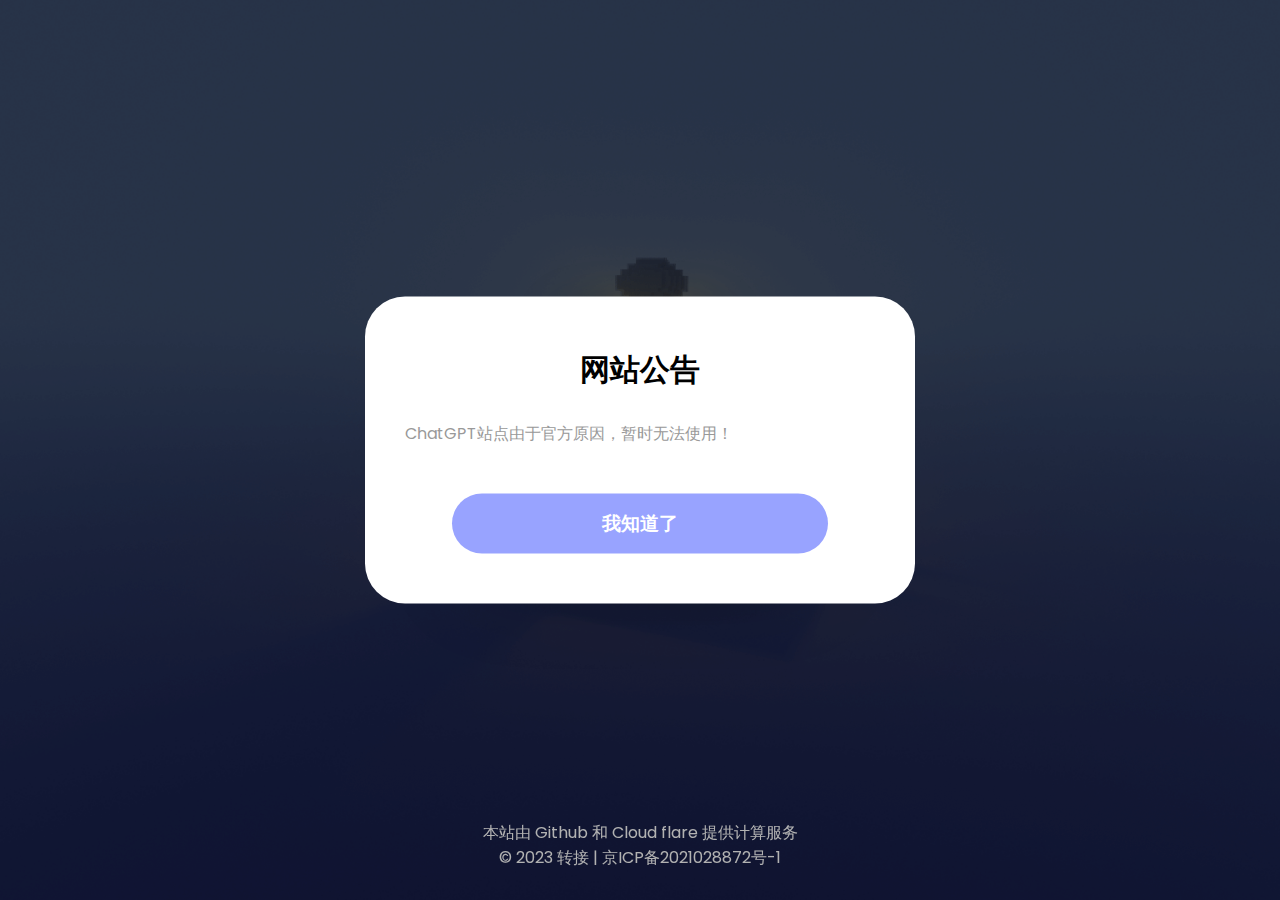
==== index.html @ eada30e5 "Merge branch 'main' of https://github.com/Zhuanjier/startpage" ====
<!DOCTYPE html>
<html lang="zh">
<!-- Author : 转接 -->
<head>
    <!-- 规定编码，方式乱码 -->
    <meta charset="UTF-8">
    <!-- 导入css -->
    <link rel="stylesheet" href="./css/cardStyle.css">
    <title>转接Home</title>
    <!-- 51la统计 -->
    <script>
        !function(p){"use strict";!function(t){var s=window,e=document,i=p,c="".concat("https:"===e.location.protocol?"https://":"http://","sdk.51.la/js-sdk-pro.min.js"),n=e.createElement("script"),r=e.getElementsByTagName("script")[0];n.type="text/javascript",n.setAttribute("charset","UTF-8"),n.async=!0,n.src=c,n.id="LA_COLLECT",i.d=n;var o=function(){s.LA.ids.push(i)};s.LA?s.LA.ids&&o():(s.LA=p,s.LA.ids=[],o()),r.parentNode.insertBefore(n,r)}()}({id:"K0v8ea14fqQQSKI8",ck:"K0v8ea14fqQQSKI8",autoTrack:true,hashMode:true});
    </script>
</head>
<body>
    <div class="card">
        <div class="imgBx">
            <img src="./img/headimg.png">
        </div>
        <div class="content">
            <div class="details">
                <h2>Randall<br><span>言多必失，谨言慎行</span></h2>
                <div class="linkBtn">
                    <button onclick="window.location.href = 'https://pan.zhuanjie.ltd/'">网盘</button>
                    <button onclick="window.location.href = 'https://airport.randallanjie.uk/'">机场</button>
                    <button onclick="window.location.href = 'https://ai.zhuanjie.ltd/'">ChatGPT</button>
                </div>
                <div class="actionBtn">
                    <!-- 实现button点击跳转的方式有两种，可以在button标签外套上a标签或者给button绑定onclick事件 -->
                    <button onclick="window.location.href = 'https://blog.zhuanjie.ltd/'">个人博客</button>
                    <button onclick="window.location.href = 'https://dash.randallanjie.uk/'">服务器监控</button>
                </div>
            </div>
        </div>
    </div>

    <!-- 页脚 -->
	<div class="footer">
		<!-- 之前服务器在雨云计算中心 -->
	    <!--<p><a href="https://www.rainyun.com?ref=MjU2NjA=">本站由雨云提供计算服务</a></p>-->
		<p>本站由 <a href="https://github.com/Zhuanjier">Github</a> 和 Cloud flare 提供计算服务</p>
		<p>© 2023 <a href="http://startpage.zhuanjie.ltd/">转接</a> | <a href="https://beian.miit.gov.cn/">京ICP备2021028872号-1</a></p>
        <!-- 51la统计 -->
        <script id="LA-DATA-WIDGET" crossorigin="anonymous" charset="UTF-8" src="https://v6-widget.51.la/v6/K0v8ea14fqQQSKI8/quote.js?theme=0&f=12"></script>
	</div>

    <!-- 弹窗代码开始 -->
    <div class="web_notice" style="position: fixed;top: 0;left: 0;width: 100%;height: 100%;background: rgba(0,0,0,0.3);z-index: 99999;">
        <div style="position: fixed;top: 50%;left: 50%;width: 550px;background: #FFF;transform: translate(-50%, -50%);border-radius: 40px;padding: 50px 40px;">
            <h3 style="font-weight: bold;text-align: center;font-size: 30px;">
                网站公告
            </h3>
            <div style="font-size: 16px;margin-top: 26px;line-height: 30px;color: #999;">
                ChatGPT站点由于官方原因，暂时无法使用！
            </div>
            <a style="display: block;background: #98a3ff;color: #FFF;text-align: center;font-weight: bold;font-size: 19px;line-height: 60px;margin: 0 auto;margin-top: 45px;border-radius: 32px;width: 80%;" onclick="javascript:document.querySelector('.web_notice').remove()">
                我知道了
            </a>
        </div>
    </div>
    <!-- 弹窗代码结束 -->
    

</body>

</html>
---- css/cardStyle.css ----
/* 这是引入了一些字体 */
@import url('https://fonts.googleapis.com/css?family=Poppins:100,200,300,400,500,600,700,800,900'); 

* {
  margin: 0;
  padding: 0;
  box-sizing: border-box;
  font-family: 'Poppins', sans-serif;
}

body {
  display: flex;
  justify-content: center;
  align-items: center;
  min-height: 100vh;
  background: url(../img/default.png);
  background-attachment:fixed;
  background-position:center;
  background-size: cover;
}

.card {
  position: relative;
  width: 350px;
  height: 200px;
  /* height: 450px; */
  background: #fff;
  border-radius: 20px;
  box-shadow: 0 35px 90px rgba(0, 0, 0, 0.15);
  transition: 0.5s;
}

.card:hover {
  height: 450px;
}

.imgBx {
  position: absolute;
  left: 50%;
  top: -50px;
  transform: translateX(-50%);
  width: 150px;
  height: 150px;
  background: #fff;
  border-radius: 20px;
  box-shadow: 0 15px 50px rgba(0, 0, 0, 0.35);
  overflow: hidden;
  transition: 0.5s;
}

.card:hover .imgBx {
  width: 250px;
  height: 250px;
}

.imgBx img{
  position: absolute;
  top: 0;
  left: 0;
  width: 100%;
  height: 100%;
  object-fit: cover;
}

.card .content {
  position: absolute;
  width: 100%;
  height: 100%;
  display: flex;
  justify-content: center;
  align-items: flex-end;
  overflow: hidden;
}

.card .content .details {
  padding: 35px;
  text-align: center;
  width: 100%;
  transition: 0.5s;
  transform: translateY(150px);
}

.card:hover .content .details {
  transform: translateY(0px);
}

.card .content .details h2 {
  font-size: 1.25em;
  font-weight: 600;
  color: #555;
  line-height: 1.2em;
}

.card .content .details h2 span {
  font-size: 0.75em;
  font-weight: 500;
  opacity: 0.5;
}

.card .content .details .data {
  display: flex;
  justify-content: space-between;
  margin: 20px 0;
}

.card .content .details .data h3 {
  font-size: 1em;
  color: #555;
  line-height: 1.2em;
  font-weight: 600;
}

.card .content .details .data h3 span {
  font-size: 0.85em;
  font-weight: 400;
  opacity: 0.5;
}

.card .content .details .linkBtn {
    display: flex;
    justify-content: space-between;
    margin: 20px 0;
}

.card .content .details .linkBtn button {
    padding: 10px 20px;
    border-radius: 5px;
    border: 1px solid #999;
    outline: none;
    font-size: 1em;
    font-weight: 500;
    color: #999;
    background: #fff;
    cursor: pointer;
  }

.card .content .details .actionBtn {
  display: flex;
  justify-content: space-between;
}

.card .content .details .actionBtn button {
  padding: 10px 30px;
  border-radius: 5px;
  border: none;
  outline: none;
  font-size: 1em;
  font-weight: 500;
  background: #ff5f95;
  color: #fff;
  cursor: pointer;
}

.card .content .details .actionBtn button:nth-child(2) {
  border: 1px solid #999;
  color: #999;
  background: #fff;
}

.footer {
    width: 100%;
    color: white;
    float: left;
    text-align: center;
    position: fixed;
    bottom: 0;
    margin-bottom: 30px;
    /* background-color: blue; */
    display: block;
}

.footer a {
    text-decoration: none;
    color: white;
}

.footer a:hover {
    color: rgb(0, 81, 255);
}
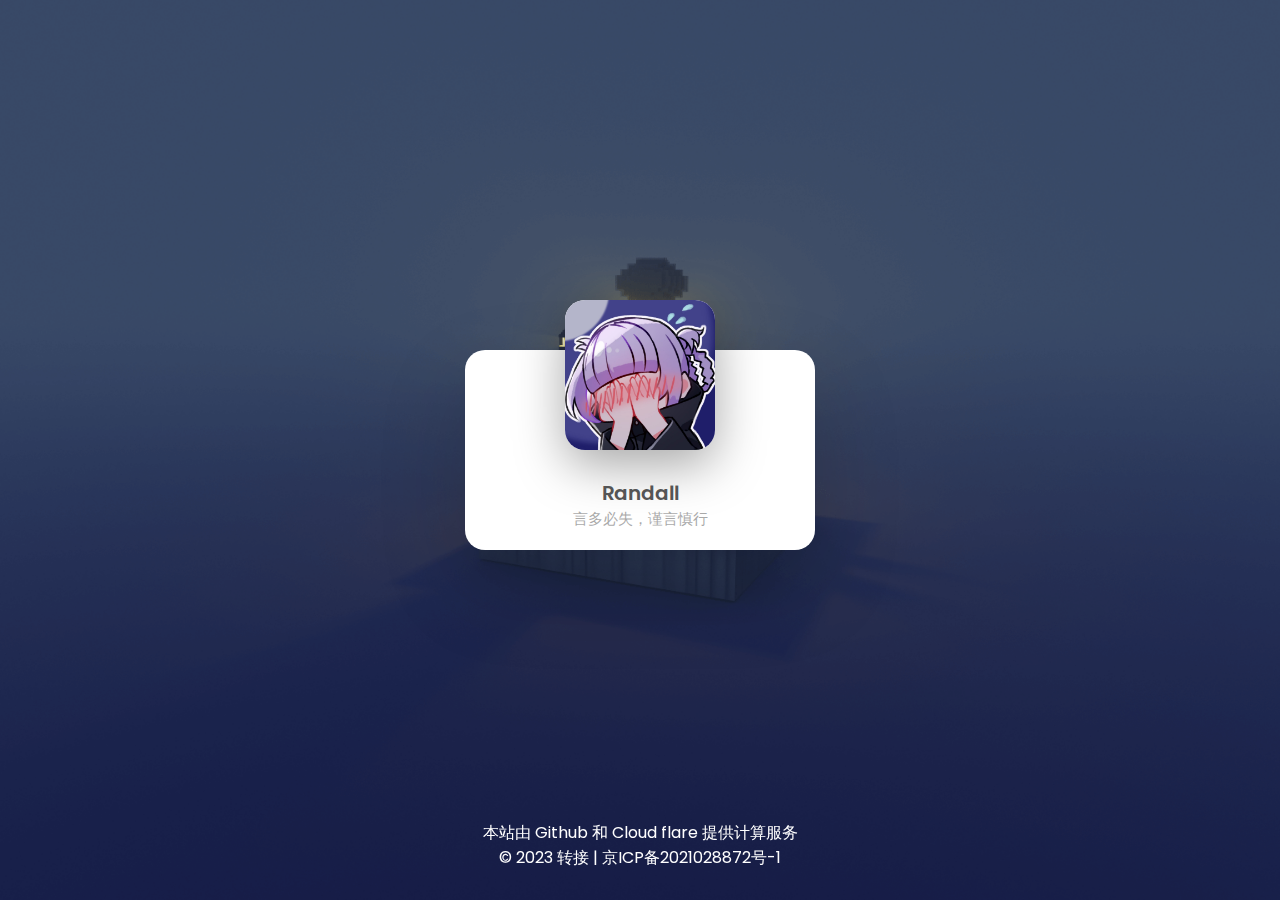
==== commit dfa01dd0: "关闭弹窗" ====
--- a/index.html
+++ b/index.html
@@ -11,6 +11,35 @@
     <script>
         !function(p){"use strict";!function(t){var s=window,e=document,i=p,c="".concat("https:"===e.location.protocol?"https://":"http://","sdk.51.la/js-sdk-pro.min.js"),n=e.createElement("script"),r=e.getElementsByTagName("script")[0];n.type="text/javascript",n.setAttribute("charset","UTF-8"),n.async=!0,n.src=c,n.id="LA_COLLECT",i.d=n;var o=function(){s.LA.ids.push(i)};s.LA?s.LA.ids&&o():(s.LA=p,s.LA.ids=[],o()),r.parentNode.insertBefore(n,r)}()}({id:"K0v8ea14fqQQSKI8",ck:"K0v8ea14fqQQSKI8",autoTrack:true,hashMode:true});
     </script>
+
+    <style>
+        .hidden {
+            display: none;
+        }
+    </style>
+
+    <!-- 弹窗动画 -->
+    <script>
+        function showWebNotice() {
+            var webNotice = document.querySelector('.web_notice');
+            webNotice.classList.remove('hidden');
+            setTimeout(function() {
+                webNotice.style.transition = 'opacity 1s';
+                webNotice.style.opacity = 1;
+            }, 50);
+        }
+        function hideWebNotice() {
+            var webNotice = document.querySelector('.web_notice');
+            webNotice.style.transition = 'opacity 1s';
+            webNotice.style.opacity = 0;
+            setTimeout(function() {
+                webNotice.style.display = 'none';
+            }, 1000);
+        }
+        document.addEventListener('DOMContentLoaded', function() {
+            setTimeout(showWebNotice, 10); // 延迟0.01秒显示弹窗，可根据需要调整
+        });
+    </script>    
 </head>
 <body>
     <div class="card">
@@ -41,11 +70,12 @@
 		<p>本站由 <a href="https://github.com/Zhuanjier">Github</a> 和 Cloud flare 提供计算服务</p>
 		<p>© 2023 <a href="http://startpage.zhuanjie.ltd/">转接</a> | <a href="https://beian.miit.gov.cn/">京ICP备2021028872号-1</a></p>
         <!-- 51la统计 -->
-        <script id="LA-DATA-WIDGET" crossorigin="anonymous" charset="UTF-8" src="https://v6-widget.51.la/v6/K0v8ea14fqQQSKI8/quote.js?theme=0&f=12"></script>
+        <script id="LA-DATA-WIDGET" crossorigin="anonymous" charset="UTF-8" src="https://v6-widget.51.la/v6/K0v8ea14fqQQSKI8/quote.js?theme=#FFFFFF,#FFFFFF,#FFFFFF,#FFFFFF,#FFFFFF,#FFFFFF,12&f=12"></script>
 	</div>
 
     <!-- 弹窗代码开始 -->
-    <div class="web_notice" style="position: fixed;top: 0;left: 0;width: 100%;height: 100%;background: rgba(0,0,0,0.3);z-index: 99999;">
+    <!-- <div class="web_notice hidden"
+         style="position: fixed;top: 0;left: 0;width: 100%;height: 100%;background: rgba(0,0,0,0.3);z-index: 99999; opacity: 0;">
         <div style="position: fixed;top: 50%;left: 50%;width: 550px;background: #FFF;transform: translate(-50%, -50%);border-radius: 40px;padding: 50px 40px;">
             <h3 style="font-weight: bold;text-align: center;font-size: 30px;">
                 网站公告
@@ -53,11 +83,11 @@
             <div style="font-size: 16px;margin-top: 26px;line-height: 30px;color: #999;">
                 ChatGPT站点由于官方原因，暂时无法使用！
             </div>
-            <a style="display: block;background: #98a3ff;color: #FFF;text-align: center;font-weight: bold;font-size: 19px;line-height: 60px;margin: 0 auto;margin-top: 45px;border-radius: 32px;width: 80%;" onclick="javascript:document.querySelector('.web_notice').remove()">
+            <a style="display: block;background: #98a3ff;color: #FFF;text-align: center;font-weight: bold;font-size: 19px;line-height: 60px;margin: 0 auto;margin-top: 45px;border-radius: 32px;width: 80%;" onclick="hideWebNotice()">
                 我知道了
-            </a>
+            </a>            
         </div>
-    </div>
+    </div> -->
     <!-- 弹窗代码结束 -->
     
 
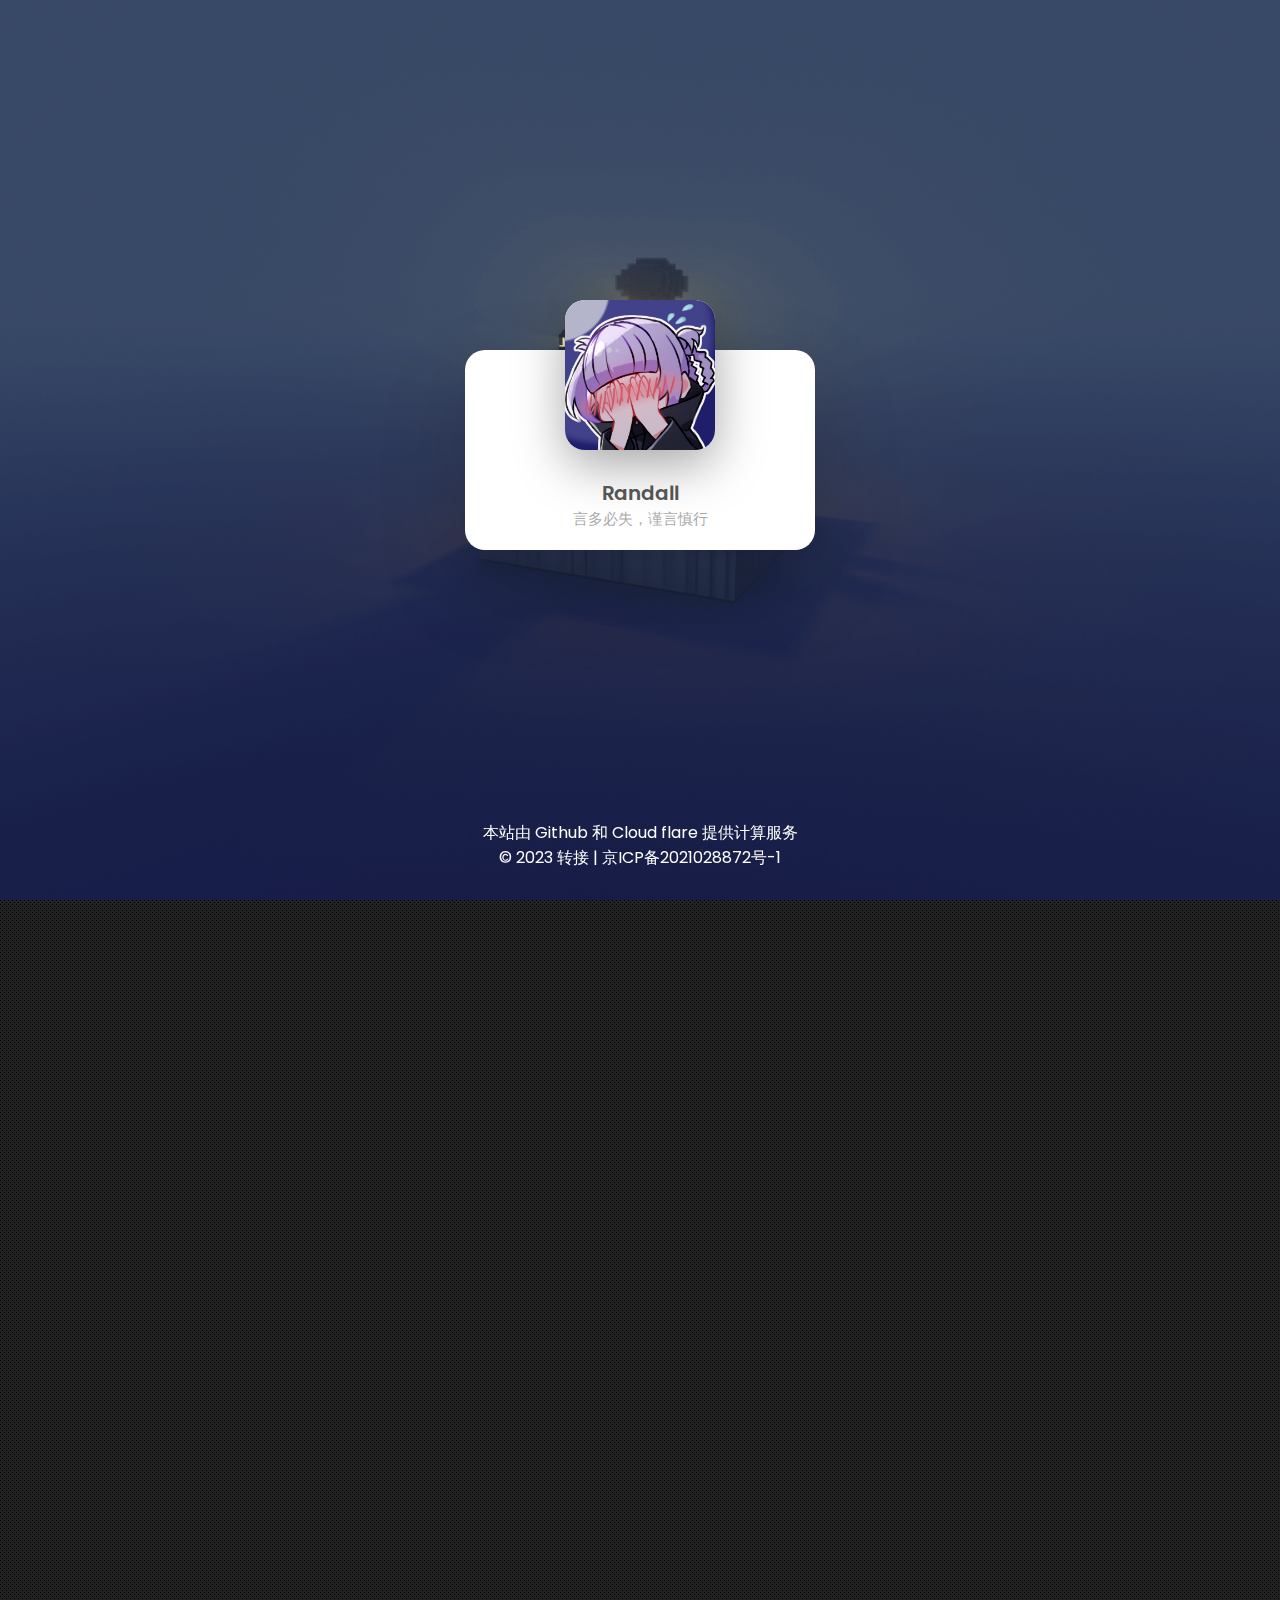
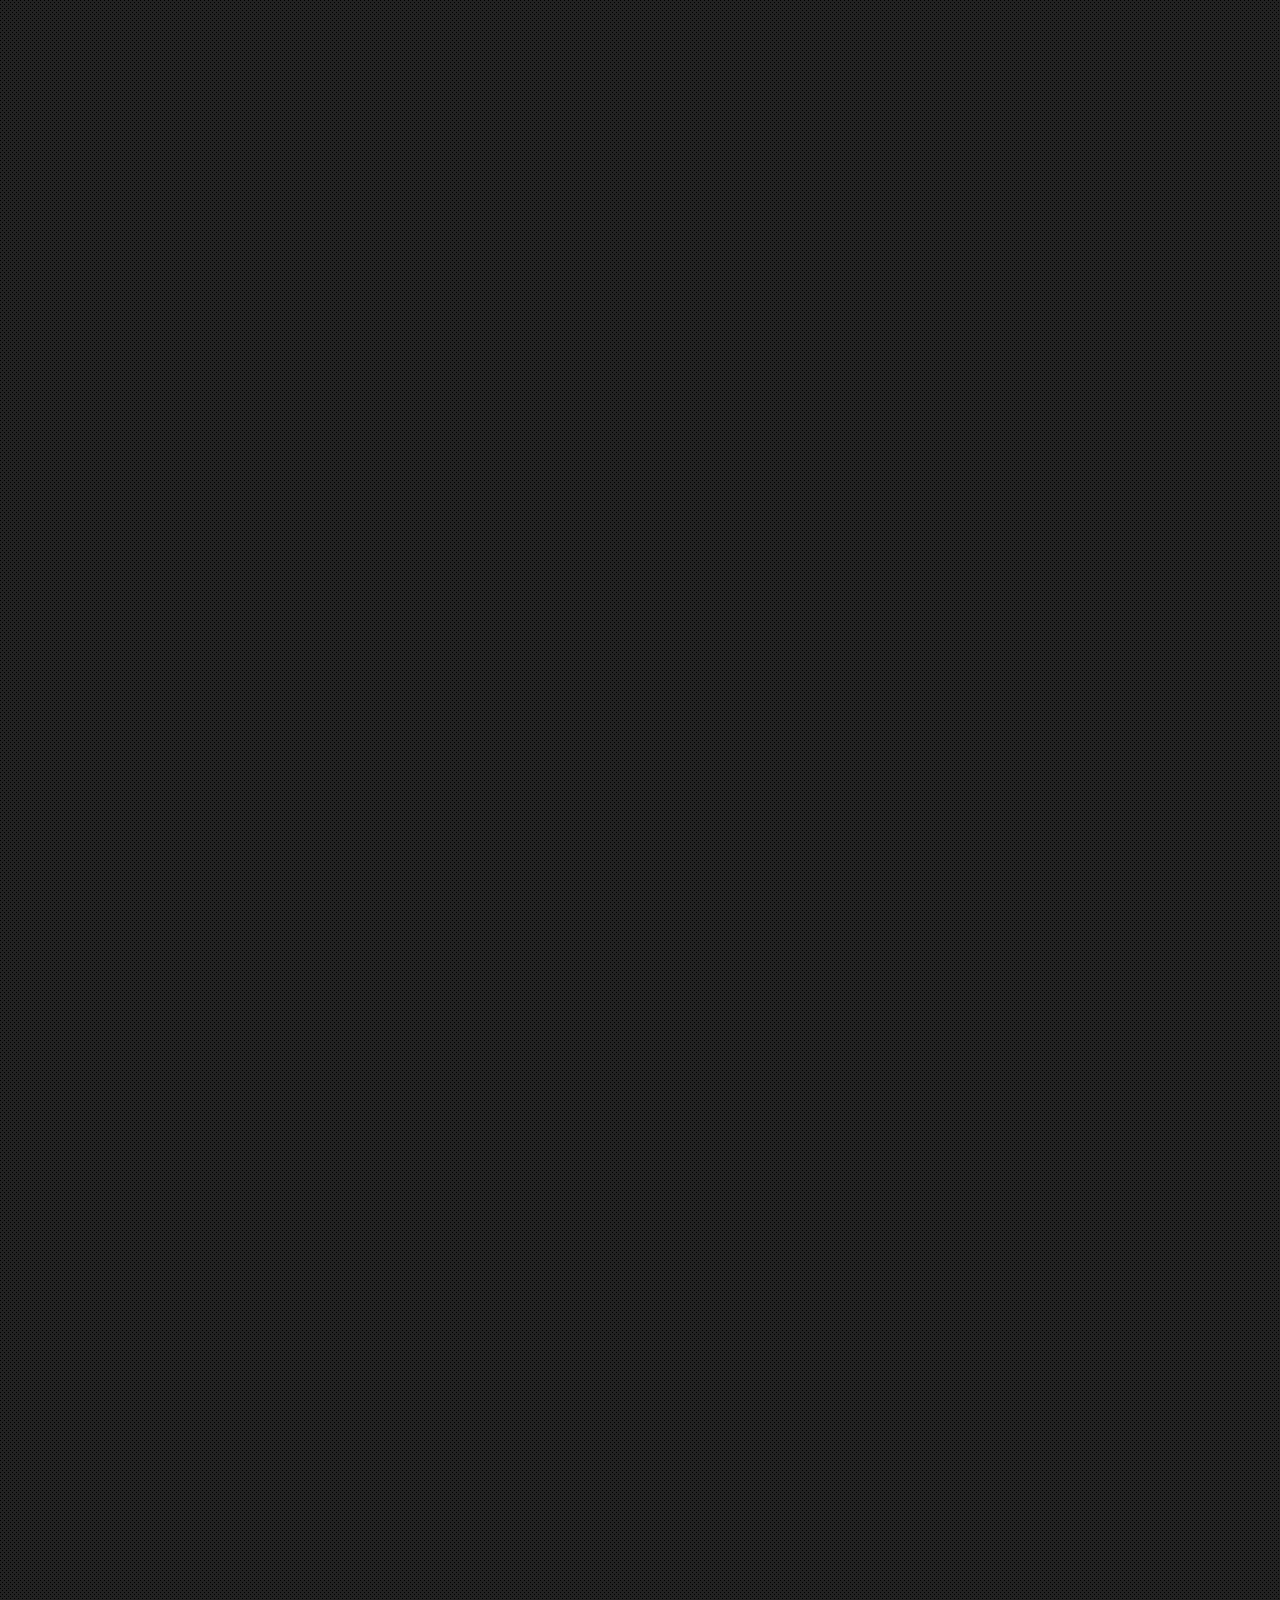
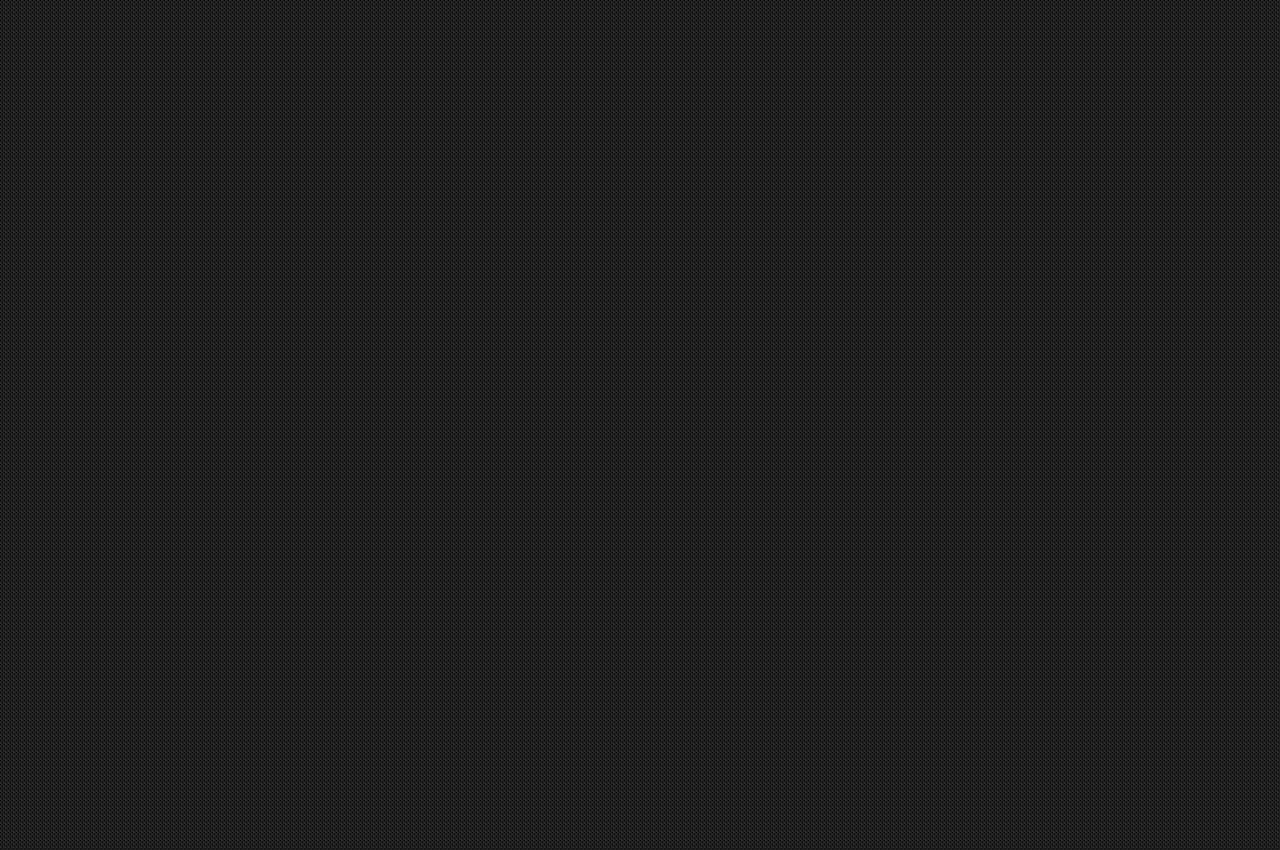
==== commit 36bc45ee: "更新样式文件" ====
--- a/index.html
+++ b/index.html
@@ -19,7 +19,7 @@
     </style>
 
     <!-- 弹窗动画 -->
-    <script>
+    <!-- <script>
         function showWebNotice() {
             var webNotice = document.querySelector('.web_notice');
             webNotice.classList.remove('hidden');
@@ -39,39 +39,48 @@
         document.addEventListener('DOMContentLoaded', function() {
             setTimeout(showWebNotice, 10); // 延迟0.01秒显示弹窗，可根据需要调整
         });
-    </script>    
+    </script>     -->
 </head>
 <body>
-    <div class="card">
-        <div class="imgBx">
-            <img src="./img/headimg.png">
-        </div>
-        <div class="content">
-            <div class="details">
-                <h2>Randall<br><span>言多必失，谨言慎行</span></h2>
-                <div class="linkBtn">
-                    <button onclick="window.location.href = 'https://pan.zhuanjie.ltd/'">网盘</button>
-                    <button onclick="window.location.href = 'https://airport.randallanjie.uk/'">机场</button>
-                    <button onclick="window.location.href = 'https://ai.zhuanjie.ltd/'">ChatGPT</button>
+    <article class="avgrund-contents">
+        <div id="contains">
+            <div class="card">
+                <div class="imgBx">
+                    <img src="./img/headimg.png">
                 </div>
-                <div class="actionBtn">
-                    <!-- 实现button点击跳转的方式有两种，可以在button标签外套上a标签或者给button绑定onclick事件 -->
-                    <button onclick="window.location.href = 'https://blog.zhuanjie.ltd/'">个人博客</button>
-                    <button onclick="window.location.href = 'https://dash.randallanjie.uk/'">服务器监控</button>
+                <div class="content">
+                    <div class="details">
+                        <h2>Randall<br><span>言多必失，谨言慎行</span></h2>
+                        <div class="linkBtn">
+                            <button onclick="window.location.href = 'https://pan.zhuanjie.ltd/'">网盘</button>
+                            <button onclick="window.location.href = 'https://airport.randallanjie.com/'">机场</button>
+                            <button onclick="window.location.href = 'https://shop.randallanjie.com/'">商铺</button>
+                            <button onclick="window.location.href = 'https://dash.randallanjie.uk/'">监控</button>
+                        </div>
+                        <div class="actionBtn">
+                            <!-- 实现button点击跳转的方式有两种，可以在button标签外套上a标签或者给button绑定onclick事件 -->
+                            <button onclick="window.location.href = 'https://blog.zhuanjie.ltd/'">个人博客</button>
+                            <button id="magnifier">更多链接～</button>
+                        </div>
+                    </div>
                 </div>
             </div>
+
+            <!-- 页脚 -->
+            <div class="footer">
+                <!-- 之前服务器在雨云计算中心 -->
+                <!--<p><a href="https://www.rainyun.com?ref=MjU2NjA=">本站由雨云提供计算服务</a></p>-->
+                <p>本站由 <a href="https://github.com/Zhuanjier">Github</a> 和 Cloud flare 提供计算服务</p>
+                <p>© 2023 <a href="http://startpage.zhuanjie.ltd/">转接</a> | <a href="https://beian.miit.gov.cn/">京ICP备2021028872号-1</a></p>
+                <!-- 51la统计 -->
+                <script id="LA-DATA-WIDGET" crossorigin="anonymous" charset="UTF-8" src="https://v6-widget.51.la/v6/K0v8ea14fqQQSKI8/quote.js?theme=#FFFFFF,#FFFFFF,#FFFFFF,#FFFFFF,#FFFFFF,#FFFFFF,12&f=12"></script>
+            </div>
         </div>
-    </div>
-
-    <!-- 页脚 -->
-	<div class="footer">
-		<!-- 之前服务器在雨云计算中心 -->
-	    <!--<p><a href="https://www.rainyun.com?ref=MjU2NjA=">本站由雨云提供计算服务</a></p>-->
-		<p>本站由 <a href="https://github.com/Zhuanjier">Github</a> 和 Cloud flare 提供计算服务</p>
-		<p>© 2023 <a href="http://startpage.zhuanjie.ltd/">转接</a> | <a href="https://beian.miit.gov.cn/">京ICP备2021028872号-1</a></p>
-        <!-- 51la统计 -->
-        <script id="LA-DATA-WIDGET" crossorigin="anonymous" charset="UTF-8" src="https://v6-widget.51.la/v6/K0v8ea14fqQQSKI8/quote.js?theme=#FFFFFF,#FFFFFF,#FFFFFF,#FFFFFF,#FFFFFF,#FFFFFF,12&f=12"></script>
-	</div>
+    </article>
+    <div class="avgrund-cover"></div>
+    <aside class="avgrund-popup">
+        请等待更多链接更新～
+    </aside>
 
     <!-- 弹窗代码开始 -->
     <!-- <div class="web_notice hidden"
@@ -89,8 +98,13 @@
         </div>
     </div> -->
     <!-- 弹窗代码结束 -->
-    
+    <script src="js/popup.js"></script>
+    <script src="https://notification.randallanjie.com/r_notification.js"></script>
 
+    <script>
+        rShowMessage('本弹窗来自本人开源项目：<a href="https://notification.randallanjie.com/" class="rnotificationLink">RNotification</a>，<a href="https://github.com/RandallAnjie/RNotification" class="rnotificationLink">点我去往仓库页面</a>', 0, 'up', 0)
+        rShowMessage('感谢您的访问～<br />目前服务器监控下线，图像处理服务器前端js文件异常，请等待修复', 0, 'up', 0)
+    </script>
 </body>
 
 </html>
--- a/css/cardStyle.css
+++ b/css/cardStyle.css
@@ -9,14 +9,26 @@
 }
 
 body {
+  height: 100vh;
+  width: 100vw;
+  overflow: hidden;
+}
+
+#contains {
   display: flex;
   justify-content: center;
   align-items: center;
-  min-height: 100vh;
+  height: 100%;
   background: url(../img/default.png);
   background-attachment:fixed;
   background-position:center;
   background-size: cover;
+}
+
+html {
+  background-color: #222;
+  background-image: url([data-uri]);
+  background-repeat: repeat;
 }
 
 .card {
@@ -34,6 +46,27 @@
   height: 450px;
 }
 
+.footer {
+  width: 100%;
+  color: white;
+  float: left;
+  text-align: center;
+  position: fixed;
+  bottom: 0;
+  margin-bottom: 30px;
+  /* background-color: blue; */
+  display: block;
+}
+
+.footer a {
+  text-decoration: none;
+  color: white;
+}
+
+.footer a:hover {
+  color: rgb(0, 81, 255);
+}
+
 .imgBx {
   position: absolute;
   left: 50%;
@@ -123,7 +156,7 @@
 }
 
 .card .content .details .linkBtn button {
-    padding: 10px 20px;
+    padding: 10px 15px;
     border-radius: 5px;
     border: 1px solid #999;
     outline: none;
@@ -157,23 +190,188 @@
   background: #fff;
 }
 
-.footer {
-    width: 100%;
-    color: white;
-    float: left;
-    text-align: center;
-    position: fixed;
-    bottom: 0;
-    margin-bottom: 30px;
-    /* background-color: blue; */
-    display: block;
-}
-
-.footer a {
-    text-decoration: none;
-    color: white;
-}
-
-.footer a:hover {
-    color: rgb(0, 81, 255);
-}+.rnotificationLink {
+  color: black;
+  text-decoration: none;
+  transition: 0.15s color ease;
+}
+
+.rnotificationLink:hover {
+  color: skyblue;
+}
+
+.avgrund-active body {
+  -webkit-transform: scale(0.9);
+  -moz-transform: scale(0.9);
+  -ms-transform: scale(0.9);
+  -o-transform: scale(0.9);
+  transform: scale(0.9);
+}
+
+.avgrund-cover {
+  position: absolute;
+  width: 500%;
+  height: 500%;
+  top: -50%;
+  left: -50%;
+  z-index: 1;
+  visibility: hidden;
+  opacity: 0;
+  background: rgba(0, 0, 0, 0.5);
+}
+
+.avgrund-active .avgrund-cover {
+  visibility: visible;
+  opacity: 1;
+}
+
+.avgrund-contents {
+  position: relative;
+  /* padding: 20px; */
+  /* max-width: 80%; */
+  width: 100%;
+  height: 100%;
+  /* margin: auto; */
+}
+
+.avgrund-active .avgrund-contents {
+  -webkit-filter: blur(2px);
+  -moz-filter: blur(2px);
+  -ms-filter: blur(2px);
+  -o-filter: blur(2px);
+  filter: blur(2px);
+}
+
+.no-blur.avgrund-active .avgrund-contents {
+  -webkit-filter: none;
+  -moz-filter: none;
+  -ms-filter: none;
+  -o-filter: none;
+  filter: none;
+}
+
+.avgrund-popup {
+  position: absolute;
+  width: 340px;
+  height: 130px;
+  left: 50%;
+  top: 50%;
+  margin: -130px 0 0 -190px;
+  visibility: hidden;
+  opacity: 0;
+  z-index: 2;
+  padding: 20px;
+
+  background: white;
+  box-shadow: 0px 0px 20px rgba(0, 0, 0, 0.6);
+  border-radius: 3px;
+
+  -webkit-transform: scale(0.8);
+  -moz-transform: scale(0.8);
+  -ms-transform: scale(0.8);
+  -o-transform: scale(0.8);
+  transform: scale(0.8);
+}
+
+.avgrund-active .avgrund-popup {
+  visibility: visible;
+  opacity: 1;
+
+  -webkit-transform: scale(1.1);
+  -moz-transform: scale(1.1);
+  -ms-transform: scale(1.1);
+  -o-transform: scale(1.1);
+  transform: scale(1.1);
+}
+
+.avgrund-popup.stack {
+  -webkit-transform: scale(1.5);
+  -moz-transform: scale(1.5);
+  -ms-transform: scale(1.5);
+  -o-transform: scale(1.5);
+  transform: scale(1.5);
+}
+
+.avgrund-active .avgrund-popup.stack {
+  -webkit-transform: scale(1.1);
+  -moz-transform: scale(1.1);
+  -ms-transform: scale(1.1);
+  -o-transform: scale(1.1);
+  transform: scale(1.1);
+}
+
+
+.avgrund-ready body,
+.avgrund-ready .avgrund-contents,
+.avgrund-ready .avgrund-popup,
+.avgrund-ready .avgrund-cover {
+  -webkit-transform-origin: 50% 50%;
+  -moz-transform-origin: 50% 50%;
+  -ms-transform-origin: 50% 50%;
+  -o-transform-origin: 50% 50%;
+  transform-origin: 50% 50%;
+
+  -webkit-transition: 0.3s all cubic-bezier(0.250, 0.460, 0.450, 0.940);
+  -moz-transition: 0.3s all cubic-bezier(0.250, 0.460, 0.450, 0.940);
+  -ms-transition: 0.3s all cubic-bezier(0.250, 0.460, 0.450, 0.940);
+  -o-transition: 0.3s all cubic-bezier(0.250, 0.460, 0.450, 0.940);
+  transition: 0.3s all cubic-bezier(0.250, 0.460, 0.450, 0.940);
+}
+
+.avgrund-ready .avgrund-popup.no-transition {
+  -webkit-transition: none;
+  -moz-transition: none;
+  -ms-transition: none;
+  -o-transition: none;
+  transition: none;
+}
+
+#searchBox {
+  position: fixed;
+  top: 50%;
+  left: 50%;
+  transform: translate(-50%, -50%);
+  padding: 10px;
+  background-color: #fff;
+  border: 1px solid #ddd;
+  border-radius: 5px;
+}
+
+#contents {
+  overflow-y: auto;
+  max-height: 100%;
+  scroll-behavior: smooth;
+}
+
+#version-info {
+  text-align: left;
+  position: fixed;
+  left: 10px;
+  bottom: 10px;
+  padding: 10px 10px;
+  border-radius: 5px;
+  font-size: 12px;
+  color: rgba(128, 128, 128, 0.7);
+  z-index: 9999;
+  transition: all 0.3s ease;
+  overflow: hidden;
+  max-height: 20px;
+}
+
+#version-info:hover {
+  color: white;
+  background-color: rgba(128, 128, 128, 0.7);
+  max-height: 100%;
+}
+
+.update-details {
+  opacity: 0;
+  max-height: 0;
+  overflow: hidden;
+  transition: all 0.3s ease;
+}
+
+#version-info:hover .update-details {
+  opacity: 1;
+  max-height: 100%;
+}
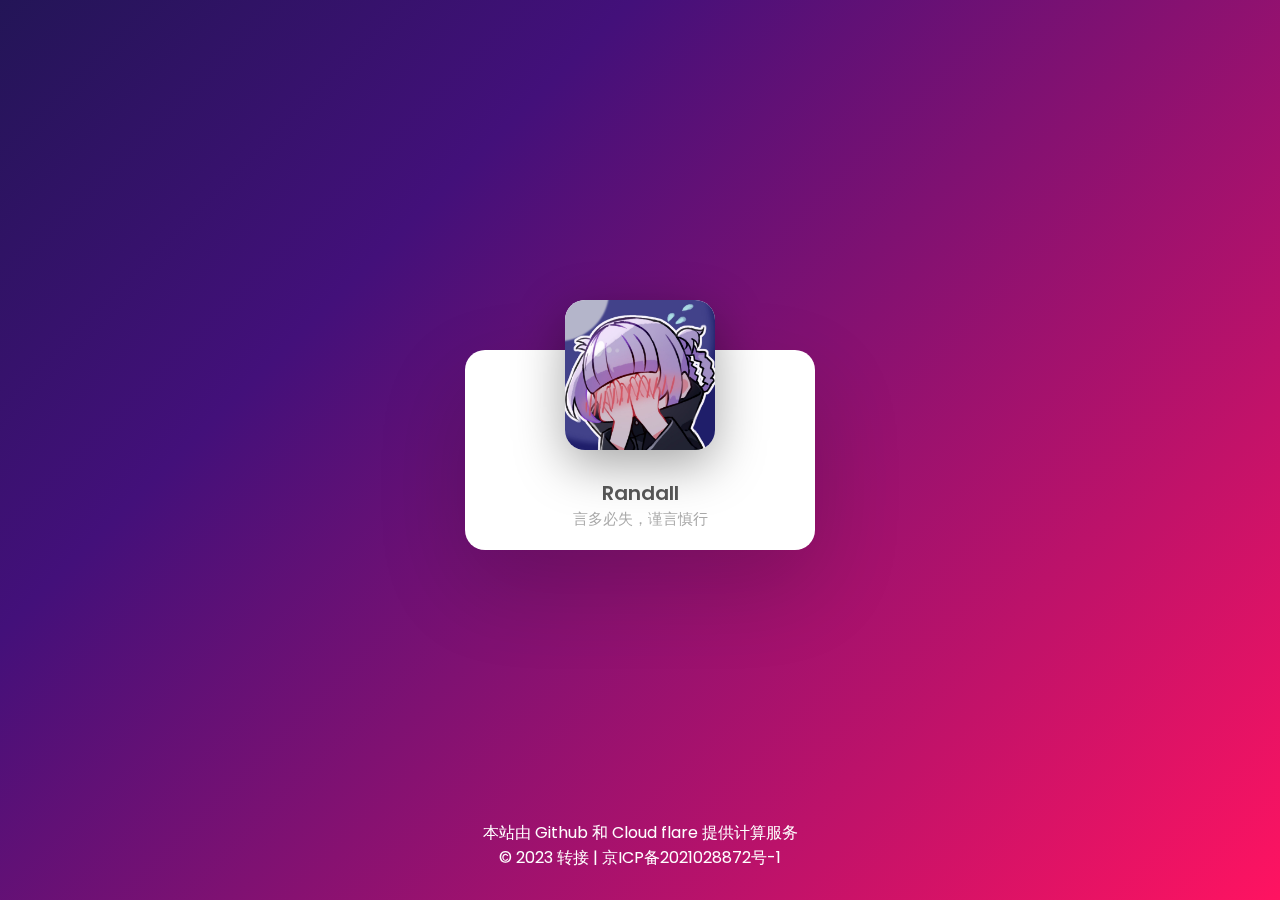
==== commit 2e059621: "更新" ====
--- a/index.html
+++ b/index.html
@@ -1,6 +1,7 @@
 <!DOCTYPE html>
 <html lang="zh">
 <!-- Author : 转接 -->
+
 <head>
     <!-- 规定编码，方式乱码 -->
     <meta charset="UTF-8">
@@ -9,10 +10,29 @@
     <title>转接Home</title>
     <!-- 51la统计 -->
     <script>
-        !function(p){"use strict";!function(t){var s=window,e=document,i=p,c="".concat("https:"===e.location.protocol?"https://":"http://","sdk.51.la/js-sdk-pro.min.js"),n=e.createElement("script"),r=e.getElementsByTagName("script")[0];n.type="text/javascript",n.setAttribute("charset","UTF-8"),n.async=!0,n.src=c,n.id="LA_COLLECT",i.d=n;var o=function(){s.LA.ids.push(i)};s.LA?s.LA.ids&&o():(s.LA=p,s.LA.ids=[],o()),r.parentNode.insertBefore(n,r)}()}({id:"K0v8ea14fqQQSKI8",ck:"K0v8ea14fqQQSKI8",autoTrack:true,hashMode:true});
+        !function (p) { "use strict"; !function (t) { var s = window, e = document, i = p, c = "".concat("https:" === e.location.protocol ? "https://" : "http://", "sdk.51.la/js-sdk-pro.min.js"), n = e.createElement("script"), r = e.getElementsByTagName("script")[0]; n.type = "text/javascript", n.setAttribute("charset", "UTF-8"), n.async = !0, n.src = c, n.id = "LA_COLLECT", i.d = n; var o = function () { s.LA.ids.push(i) }; s.LA ? s.LA.ids && o() : (s.LA = p, s.LA.ids = [], o()), r.parentNode.insertBefore(n, r) }() }({ id: "K0v8ea14fqQQSKI8", ck: "K0v8ea14fqQQSKI8", autoTrack: true, hashMode: true });
     </script>
 
     <style>
+        * {
+            padding: 0;
+            margin: 0;
+        }
+
+        body {
+            width: 100%;
+            height: 100vh;
+            /* 背景渐变 */
+            background-image: linear-gradient(-225deg, #231557 0%,
+                    #43107a 29%, #FF1361 100%);
+        }
+
+        canvas {
+            position: fixed;
+            width: 100%;
+            height: 100%;
+        }
+
         .hidden {
             display: none;
         }
@@ -41,10 +61,12 @@
         });
     </script>     -->
 </head>
+
 <body>
-    <article class="avgrund-contents">
+    <canvas></canvas>
+    <article class="avgrund-contents" style="pointer-events: none;">
         <div id="contains">
-            <div class="card">
+            <div class="card" style="pointer-events: auto;">
                 <div class="imgBx">
                     <img src="./img/headimg.png">
                 </div>
@@ -70,15 +92,17 @@
             <div class="footer">
                 <!-- 之前服务器在雨云计算中心 -->
                 <!--<p><a href="https://www.rainyun.com?ref=MjU2NjA=">本站由雨云提供计算服务</a></p>-->
-                <p>本站由 <a href="https://github.com/Zhuanjier">Github</a> 和 Cloud flare 提供计算服务</p>
-                <p>© 2023 <a href="http://startpage.zhuanjie.ltd/">转接</a> | <a href="https://beian.miit.gov.cn/">京ICP备2021028872号-1</a></p>
+                <p>本站由 <a href="https://github.com/Zhuanjier" style="pointer-events: auto;">Github</a> 和 Cloud flare 提供计算服务</p>
+                <p>© 2023 <a href="http://startpage.zhuanjie.ltd/" style="pointer-events: auto;">转接</a> | <a
+                        href="https://beian.miit.gov.cn/" style="pointer-events: auto;">京ICP备2021028872号-1</a></p>
                 <!-- 51la统计 -->
-                <script id="LA-DATA-WIDGET" crossorigin="anonymous" charset="UTF-8" src="https://v6-widget.51.la/v6/K0v8ea14fqQQSKI8/quote.js?theme=#FFFFFF,#FFFFFF,#FFFFFF,#FFFFFF,#FFFFFF,#FFFFFF,12&f=12"></script>
+                <script id="LA-DATA-WIDGET" crossorigin="anonymous" charset="UTF-8"
+                    src="https://v6-widget.51.la/v6/K0v8ea14fqQQSKI8/quote.js?theme=#FFFFFF,#FFFFFF,#FFFFFF,#FFFFFF,#FFFFFF,#FFFFFF,12&f=12"></script>
             </div>
         </div>
     </article>
     <div class="avgrund-cover"></div>
-    <aside class="avgrund-popup">
+    <aside class="avgrund-popup" style="pointer-events: auto;">
         请等待更多链接更新～
     </aside>
 
@@ -102,9 +126,243 @@
     <script src="https://notification.randallanjie.com/r_notification.js"></script>
 
     <script>
+
         rShowMessage('本弹窗来自本人开源项目：<a href="https://notification.randallanjie.com/" class="rnotificationLink">RNotification</a>，<a href="https://github.com/RandallAnjie/RNotification" class="rnotificationLink">点我去往仓库页面</a>', 0, 'up', 0)
-        rShowMessage('感谢您的访问～<br />目前服务器监控下线，图像处理服务器前端js文件异常，请等待修复', 0, 'up', 0)
+        rShowMessage('感谢您的访问～<br />本站点目前只支持电脑端访问，手机端可能还有bug，感谢谅解<br />目前服务器监控下线，图像处理服务器前端js文件异常，请等待修复', 0, 'up', 0)
+
+
+        // 获取https://randallanjie.com/json/personal_info.json文件中的数据
+        var xhr = new XMLHttpRequest();
+        xhr.open('GET', 'json/personal_info.json', true);
+        xhr.send();
+        // 控制台输出json文件中的数据
+        xhr.onreadystatechange = function () {
+            if (xhr.readyState == 4 && xhr.status == 200) {
+                var data = JSON.parse(xhr.responseText);
+                var webLink = data.webLink;
+                var webLinkHtml = '';
+                for (var i = 0; i < webLink.length; i++) {
+                    webLinkHtml += '<a href="' + webLink[i].url + '">' + webLink[i].name + '</a><br />';
+                }
+                document.querySelector('.avgrund-popup').innerHTML = webLinkHtml;
+            }
+        }
+
+        // 定义星星的颜色
+        const STAR_COLOR = '#fff';
+        // 定义星星的大小
+        const STAR_SIZE = 3;
+        // 定义星星的最小缩放比例
+        const STAR_MIN_SCALE = 0.2;
+        // 定义溢出阈值
+        const OVERFLOW_THRESHOLD = 50;
+        // 定义星星的数量
+        const STAR_COUNT = (window.innerWidth + window.innerHeight) / 8;
+        // 获取canvas元素
+        const canvas = document.querySelector('canvas');
+        // 获取canvas的绘图上下文
+        const context = canvas.getContext('2d');
+        // 定义缩放比例
+        let scale = 1; // device pixel ratio
+        // 定义宽度和高度
+        let width;
+        let height;
+        // 定义星星数组
+        let stars = [];
+        // 定义鼠标指针的位置
+        let pointerX;
+        let pointerY;
+        // 定义速度对象
+        let velocity = { x: 0, y: 0, tx: 0, ty: 0, z: 0.0009 };
+        // 定义触摸输入标志
+        let touchInput = false;
+        // 生成星星
+        generate();
+        // 调整大小
+        resize();
+        // 运行动画
+        step();
+        // 当窗口大小改变时，重新调整大小
+        window.onresize = resize;
+        // 当鼠标在canvas上移动时，更新鼠标指针位置
+        canvas.onmousemove = onMouseMove;
+        // 当触摸屏在canvas上移动时，更新鼠标指针位置
+        canvas.ontouchmove = onTouchMove;
+        // 当触摸屏离开canvas时，更新鼠标指针位置
+        canvas.ontouchend = onMouseLeave;
+        // 当鼠标离开文档时，更新鼠标指针位置
+        document.onmouseleave = onMouseLeave;
+        // 生成星星
+        function generate() {
+            for (let i = 0; i < STAR_COUNT; i++) {
+                stars.push({
+                    x: 0,
+                    y: 0,
+                    z: STAR_MIN_SCALE + Math.random() * (1 - STAR_MIN_SCALE),
+                });
+            }
+        }
+        // 将星星放置到随机位置
+        function placeStar(star) {
+            star.x = Math.random() * width;
+            star.y = Math.random() * height;
+        }
+        // 回收星星并重新放置到新的位置
+        function recycleStar(star) {
+            // 初始化方向为 'z'
+            let direction = 'z';
+            // 获取速度的绝对值
+            let vx = Math.abs(velocity.x);
+            let vy = Math.abs(velocity.y);
+            // 如果速度的绝对值大于1，则根据速度的大小随机确定方向
+            if (vx > 1 || vy > 1) {
+                let axis;
+                // 如果水平速度大于垂直速度，则根据水平速度的比例随机确定水平或垂直方向
+                if (vx > vy) {
+                    axis = Math.random() < vx / (vx + vy) ? 'h' : 'v';
+                } else {
+                    axis = Math.random() < vy / (vx + vy) ? 'v' : 'h';
+                }
+                // 根据方向确定具体的移动方向
+                if (axis === 'h') {
+                    direction = velocity.x > 0 ? 'l' : 'r';
+                } else {
+                    direction = velocity.y > 0 ? 't' : 'b';
+                }
+            }
+            // 随机设置星星的缩放比例
+            star.z = STAR_MIN_SCALE + Math.random() * (1 - STAR_MIN_SCALE);
+            // 根据方向设置星星的位置
+            if (direction === 'z') {
+                // 如果方向为 'z'，则将星星放置在屏幕中心
+                star.z = 0.1;
+                star.x = Math.random() * width;
+                star.y = Math.random() * height;
+            } else if (direction === 'l') {
+                // 如果方向为 'l'，则将星星放置在屏幕左侧
+                star.x = -OVERFLOW_THRESHOLD;
+                star.y = height * Math.random();
+            } else if (direction === 'r') {
+                // 如果方向为 'r'，则将星星放置在屏幕右侧
+                star.x = width + OVERFLOW_THRESHOLD;
+                star.y = height * Math.random();
+            } else if (direction === 't') {
+                // 如果方向为 't'，则将星星放置在屏幕顶部
+                star.x = width * Math.random();
+                star.y = -OVERFLOW_THRESHOLD;
+            } else if (direction === 'b') {
+                // 如果方向为 'b'，则将星星放置在屏幕底部
+                star.x = width * Math.random();
+                star.y = height + OVERFLOW_THRESHOLD;
+            }
+        }
+        // 调整大小
+        function resize() {
+            // 获取设备像素比例
+            scale = window.devicePixelRatio || 1;
+            // 设置画布的宽度和高度
+            width = window.innerWidth * scale;
+            height = window.innerHeight * scale;
+            canvas.width = width;
+            canvas.height = height;
+            // 将所有星星重新放置到屏幕上
+            stars.forEach(placeStar);
+        }
+        // 动画的每一帧
+        function step() {
+            // 清空画布
+            context.clearRect(0, 0, width, height);
+            // 更新星星的位置和速度
+            update();
+            // 绘制星星
+            render();
+            // 请求下一帧动画
+            requestAnimationFrame(step);
+        }
+        // 更新星星的位置和速度
+        function update() {
+            // 缓动速度
+            velocity.tx *= 0.96;
+            velocity.ty *= 0.96;
+            // 更新速度
+            velocity.x += (velocity.tx - velocity.x) * 0.8;
+            velocity.y += (velocity.ty - velocity.y) * 0.8;
+            // 遍历所有星星
+            stars.forEach((star) => {
+                // 根据速度和缩放比例更新星星的位置
+                star.x += velocity.x * star.z;
+                star.y += velocity.y * star.z;
+                // 根据速度和缩放比例更新星星的位置（使星星围绕屏幕中心旋转）
+                star.x += (star.x - width / 2) * velocity.z * star.z;
+                star.y += (star.y - height / 2) * velocity.z * star.z;
+                // 更新星星的缩放比例
+                star.z += velocity.z;
+                // 如果星星超出屏幕范围，则重新放置到屏幕上
+                if (
+                    star.x < -OVERFLOW_THRESHOLD ||
+                    star.x > width + OVERFLOW_THRESHOLD ||
+                    star.y < -OVERFLOW_THRESHOLD ||
+                    star.y > height + OVERFLOW_THRESHOLD
+                ) {
+                    recycleStar(star);
+                }
+            });
+        }
+        // 绘制星星
+        function render() {
+            // 遍历所有星星
+            stars.forEach((star) => {
+                // 设置绘制星星的样式
+                context.beginPath();
+                context.lineCap = 'round';
+                context.lineWidth = STAR_SIZE * star.z * scale;
+                context.globalAlpha = 0.5 + 0.5 * Math.random();
+                context.strokeStyle = STAR_COLOR;
+                // 绘制星星的路径
+                context.beginPath();
+                context.moveTo(star.x, star.y);
+                // 计算星星的尾巴坐标
+                let tailX = velocity.x * 2;
+                let tailY = velocity.y * 2;
+                // 如果尾巴坐标的绝对值小于0.1，则设置为0.5
+                if (Math.abs(tailX) < 0.1) tailX = 0.5;
+                if (Math.abs(tailY) < 0.1) tailY = 0.5;
+                // 绘制星星的尾巴
+                context.lineTo(star.x + tailX, star.y + tailY);
+                context.stroke();
+            });
+        }
+        // 移动鼠标指针
+        function movePointer(x, y) {
+            // 如果之前有记录鼠标指针的位置，则计算鼠标指针的移动距离，并更新速度
+            if (typeof pointerX === 'number' && typeof pointerY === 'number') {
+                let ox = x - pointerX;
+                let oy = y - pointerY;
+                velocity.tx = velocity.tx + (ox / 8) * scale * (touchInput ? 1 : -1);
+                velocity.ty = velocity.ty + (oy / 8) * scale * (touchInput ? 1 : -1);
+            }
+            // 更新鼠标指针的位置
+            pointerX = x;
+            pointerY = y;
+        }
+        // 当鼠标在canvas上移动时的事件处理函数
+        function onMouseMove(event) {
+            touchInput = false;
+            movePointer(event.clientX, event.clientY);
+        }
+        // 当触摸屏在canvas上移动时的事件处理函数
+        function onTouchMove(event) {
+            touchInput = true;
+            movePointer(event.touches[0].clientX, event.touches[0].clientY, true);
+            event.preventDefault();
+        }
+        // 当鼠标离开canvas时的事件处理函数
+        function onMouseLeave() {
+            pointerX = null;
+            pointerY = null;
+        }
+
     </script>
 </body>
 
-</html>
+</html>--- a/css/cardStyle.css
+++ b/css/cardStyle.css
@@ -19,7 +19,7 @@
   justify-content: center;
   align-items: center;
   height: 100%;
-  background: url(../img/default.png);
+  background: transparent;
   background-attachment:fixed;
   background-position:center;
   background-size: cover;
@@ -210,10 +210,10 @@
 
 .avgrund-cover {
   position: absolute;
-  width: 500%;
-  height: 500%;
-  top: -50%;
-  left: -50%;
+  width: 100%;
+  height: 100%;
+  top: 0;
+  left: 0;
   z-index: 1;
   visibility: hidden;
   opacity: 0;
@@ -250,27 +250,36 @@
   filter: none;
 }
 
+
 .avgrund-popup {
-  position: absolute;
-  width: 340px;
-  height: 130px;
+  position: fixed;
+  min-width: 340px;
+  height: auto;
   left: 50%;
   top: 50%;
-  margin: -130px 0 0 -190px;
+  transform: translate(-50%, -50%) scale(0.8) !important;
   visibility: hidden;
   opacity: 0;
   z-index: 2;
   padding: 20px;
-
   background: white;
   box-shadow: 0px 0px 20px rgba(0, 0, 0, 0.6);
-  border-radius: 3px;
-
-  -webkit-transform: scale(0.8);
-  -moz-transform: scale(0.8);
-  -ms-transform: scale(0.8);
-  -o-transform: scale(0.8);
-  transform: scale(0.8);
+  border-radius: 10px;
+  /* 浏览器兼容性 */
+  -webkit-transform: translate(-50%, -50%) scale(0.8);
+  -moz-transform: translate(-50%, -50%) scale(0.8);
+  -ms-transform: translate(-50%, -50%) scale(0.8);
+  -o-transform: translate(-50%, -50%) scale(0.8);
+}
+
+.avgrund-popup a {
+  color: black;
+  font-size: 1.5em;
+  text-decoration: none;
+}
+
+.avgrund-popup a:hover {
+  color: skyblue;
 }
 
 .avgrund-active .avgrund-popup {
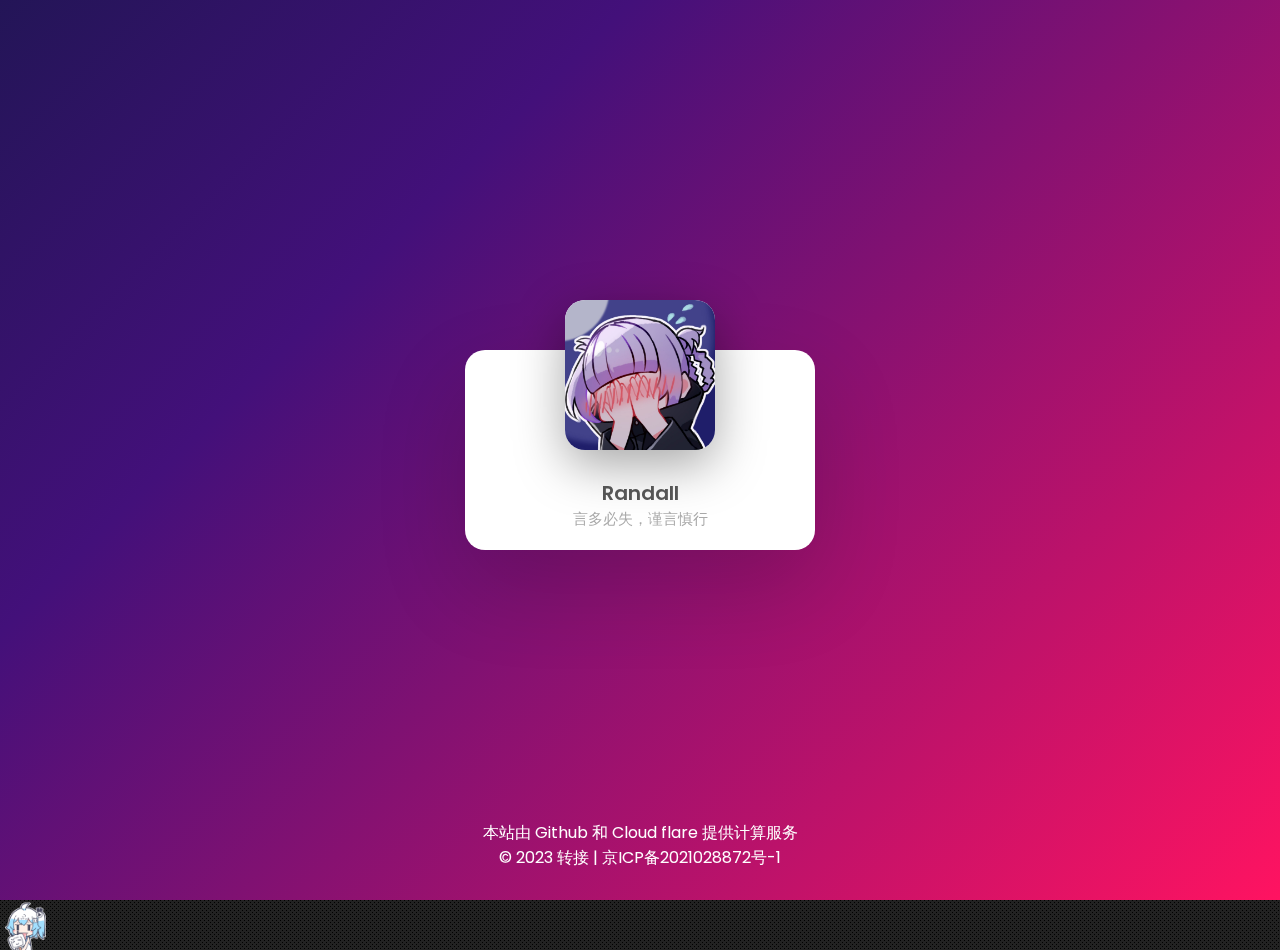
==== commit 65c44769: "upload" ====
--- a/index.html
+++ b/index.html
@@ -31,6 +31,14 @@
             position: fixed;
             width: 100%;
             height: 100%;
+        }
+
+        .img{
+            width: 50px;
+            height: 50px;
+            position: absolute;
+            background-image: url('./img/1393817219.gif');
+            background-size: cover;
         }
 
         .hidden {
@@ -105,6 +113,7 @@
     <aside class="avgrund-popup" style="pointer-events: auto;">
         请等待更多链接更新～
     </aside>
+    <div class="img"></div>
 
     <!-- 弹窗代码开始 -->
     <!-- <div class="web_notice hidden"
@@ -362,6 +371,53 @@
             pointerY = null;
         }
 
+        let img = document.querySelector('.img')
+        // 定义小图片的旋转角度
+        let deg = 0
+        // 定义小图片位于网页左侧的位置
+        let imgx = 0
+        // 定义小图片位于网页顶部的位置
+        let imgy = 0
+        // 定义小图片x轴的位置
+        let imgl = 0
+        // 定义小图片y轴的位置
+        let imgt = 0
+        // 定义小图片翻转的角度
+        let y = 0
+        // 定义一个计数器
+        let index = 0
+
+        window.addEventListener('mousemove',function(xyz){
+            // 获取网页左侧距离的图片位置
+            imgx = xyz.x - img.offsetLeft - img.clientWidth /2
+            // 多去网页顶部距离图片的位置
+            imgy = xyz.y - img.offsetTop - img.clientHeight /2
+            // 套入公式，定义图片的旋转角度
+            deg = 360*Math.atan(imgy/imgx)/(2*Math.PI)
+            // 每当鼠标移动的时候重置index
+            index= 0
+            // 定义当前鼠标的位置
+            let x = event.clientX
+            // 当鼠标的x轴大于图片的时候，提普安就要对着鼠标，所以需要将图片翻转过来
+            // 否则就不用翻转
+            if(img.offsetLeft<x){
+                y=-180
+            }else{
+                y=0
+            }
+        })
+        setInterval(()=>{
+            // 设置小图片的旋转和翻转
+            img.style.transform = "rotateZ("+deg+"deg) rotateY("+y+"deg)"
+            index++
+            // 在这里设置小图片的位置和速度，并判断小图片到达鼠标位置时停止移动
+            if(index<50){
+                imgl+=imgx/50
+                imgt+=imgy/50
+            }
+            img.style.left = imgl+"px"
+            img.style.top = imgt+"px"
+        },10)
     </script>
 </body>
 
